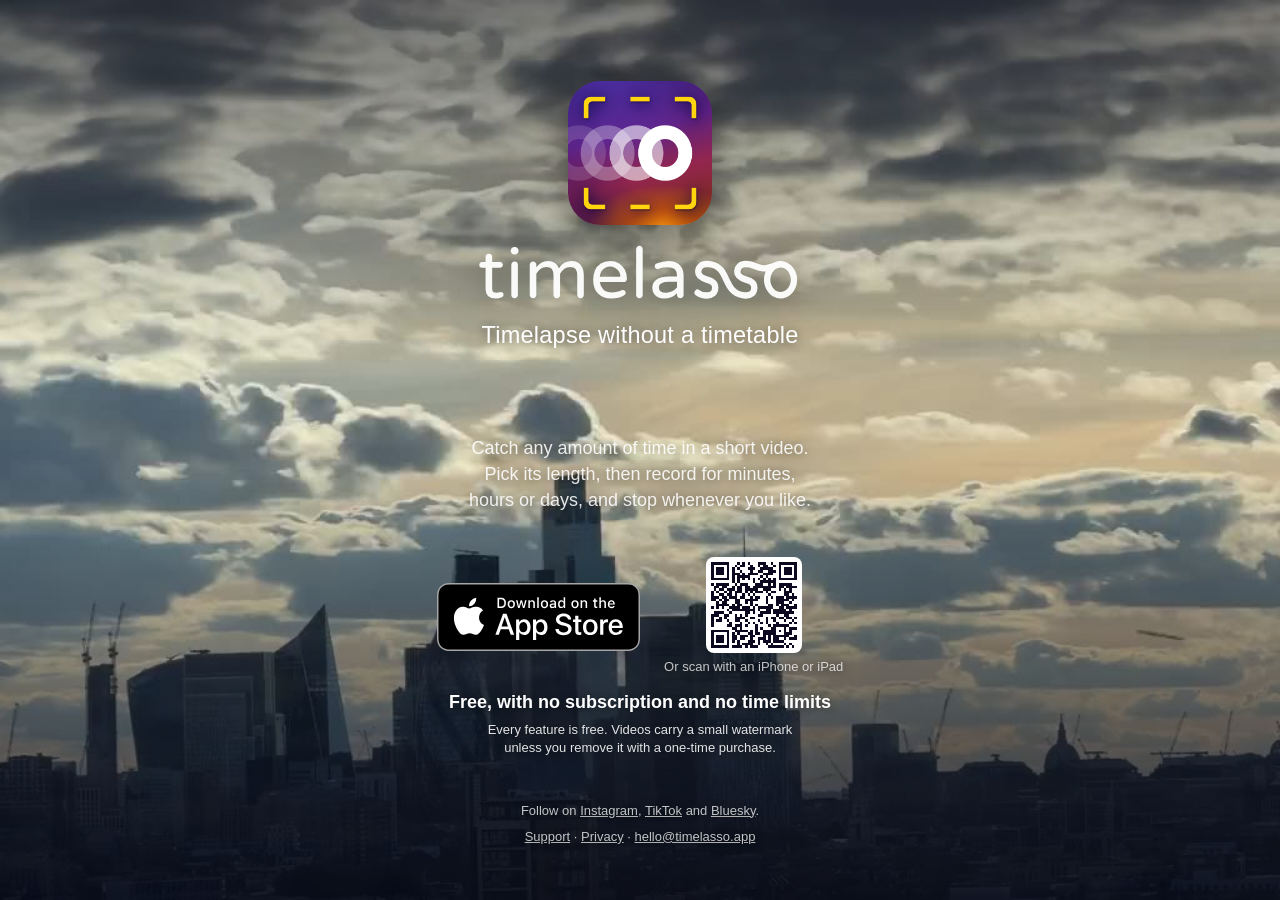
==== launch.html @ fc8bea6f "Launch page: the watermark line leads with every feature being free, and says unless, not until, so " ====
<!doctype html>
<html lang="en">
<head>
<meta charset="utf-8">
<meta name="viewport" content="width=device-width, initial-scale=1, viewport-fit=cover">
<title>Timelasso: timelapse app for iPhone and iPad</title>
<meta name="robots" content="noindex, nofollow">
<meta name="description" content="Timelapse without a timetable. Catch any amount of time in a short video. Free on the App Store for iPhone and iPad.">
<meta property="og:title" content="Timelasso">
<meta property="og:description" content="Timelapse without a timetable">
<meta property="og:url" content="https://timelasso.app/">
<meta property="og:type" content="website">
<meta property="og:image" content="https://timelasso.app/sky-wide.jpg">
<meta property="og:image:width" content="1280">
<meta property="og:image:height" content="720">
<meta name="twitter:card" content="summary_large_image">
<meta name="theme-color" content="#161a26">
<link rel="icon" type="image/png" href="favicon.png?v=ob">
<link rel="apple-touch-icon" href="apple-touch-icon.png?v=ob">
<!-- The app as search engines read it: what a result for the name can show. -->
<script type="application/ld+json">
{
  "@context": "https://schema.org",
  "@type": "MobileApplication",
  "name": "Timelasso",
  "description": "Timelapse without a timetable. Catch any amount of time in a short video.",
  "url": "https://timelasso.app/",
  "image": "https://timelasso.app/icon-512.png",
  "installUrl": "https://apps.apple.com/app/id6814762728",
  "operatingSystem": "iOS 26, iPadOS 26",
  "applicationCategory": "MultimediaApplication",
  "author": { "@type": "Person", "name": "Ed Burton" },
  "offers": { "@type": "Offer", "price": "0", "priceCurrency": "GBP" }
}
</script>
<style>
  html, body { margin: 0; height: 100%; }

  /* A Timelasso clip of the City under cloud, looped with a one-second
     crossfade from its last second into its first. Towers fill the lower half,
     so the name sits in the sky above them and the words and the badge on the
     streets below, each over a darkened band; the towers in between are left clear. The
     stills are each clip's first frame, shown while it loads and instead of it
     under reduced motion (no <source> matches then, so nothing downloads).
     The night gradient under them is only what shows if neither arrives. */
  body {
    min-height: 100vh;
    min-height: 100dvh;
    box-sizing: border-box;
    display: flex;
    flex-direction: column;
    align-items: center;
    justify-content: space-between;
    padding: max(9vh, env(safe-area-inset-top) + 24px) 16px max(6vh, env(safe-area-inset-bottom) + 20px);
    color: #fff;
    background-color: #0b0820;
    background-image: url("sky-wide.jpg"), linear-gradient(172deg, #07061a 0%, #120b33 42%, #25124f 72%, #3a1450 100%);
    background-size: cover;
    background-position: center;
    background-attachment: fixed;
  }
  @media (orientation: portrait) {
    body { background-image: url("sky-tall.jpg"), linear-gradient(172deg, #07061a 0%, #120b33 42%, #25124f 72%, #3a1450 100%); }
  }

  .sky, body::after {
    position: fixed;
    inset: 0;
    width: 100%;
    height: 100%;
    z-index: -1;
  }
  .sky { object-fit: cover; }
  body::after {
    content: "";
    background: linear-gradient(to bottom,
      rgba(8, 10, 24, 0.55) 0%, rgba(8, 10, 24, 0) 40%,
      rgba(8, 10, 24, 0) 52%, rgba(8, 10, 24, 0.75) 100%);
  }

  header, footer {
    display: flex;
    flex-direction: column;
    align-items: center;
    width: 100%;
  }
  header { gap: 20px; }
  /* The widest gap on the page sits over the badge, so it reads as where the
     page leads rather than one more line. */
  footer { gap: 44px; }

  .icon {
    display: block;
    width: min(30vw, 144px);
    aspect-ratio: 1;
    border-radius: 22.37%;
    box-shadow: 0 10px 40px rgba(0, 0, 0, 0.45);
  }

  /* The logotype: Bpmf Huninn's outlines (OFL, see OFL.txt) with "sso" as
     one rope, drawn by design/logotype/make.py in the app's repo, which
     writes the app's watermark from the same outline. Here without ".app",
     which the address bar already says, and so larger than the watermark's
     whole name could be. The em is the size the letters are set at; the
     image runs from the l's ascender to just under the baseline, 0.79 of it. */
  h1 {
    margin: 0;
    font-size: min(16vw, 72px);
    line-height: 0;
  }
  /* The strapline: one line for everyone, and it fits the App Store subtitle's 30 characters. */
  .strap {
    margin: 0;
    font-family: -apple-system, BlinkMacSystemFont, "Helvetica Neue", Arial, sans-serif;
    /* Sized to the wordmark's width: 0.339 of the h1's font size, measured against its ink. */
    font-size: min(5.229vw, 23.53px);
    white-space: nowrap;
    font-weight: 500;
    letter-spacing: 0.01em;
    color: #fff;
    text-align: center;
    text-shadow: 0 1px 12px rgba(0, 0, 0, 0.6);
  }
  h1 img {
    height: 0.79em;
    filter: drop-shadow(0 2px 18px rgba(0, 0, 0, 0.5));
  }
  .note {
    font: 16px/1.4 -apple-system, BlinkMacSystemFont, "Helvetica Neue", Arial, sans-serif;
  }
  /* Plain system type, so the wordmark stays the only Huninn on the page. */
  /* The footer is three groups: what the app does, where to get it, and
     the small links, each a wide gap from the next so the badge stands
     alone between them. */
  .pitch {
    margin: 0;
    font-family: -apple-system, BlinkMacSystemFont, "Helvetica Neue", Arial, sans-serif;
    text-align: center;
    text-wrap: balance;
    text-shadow: 0 1px 12px rgba(0, 0, 0, 0.6);
  }
  .pitch {
    width: min(100%, 380px);
    font-size: 18px;
    line-height: 1.45;
    color: rgba(255, 255, 255, 0.88);
  }
  .action, .links {
    display: flex;
    flex-direction: column;
    align-items: center;
    width: 100%;
  }
  .action { gap: 16px; }
  .links { gap: 8px; }
  .note {
    margin: 0;
    font-size: 13px;
    color: rgba(255, 255, 255, 0.75);
    text-align: center;
    text-shadow: 0 1px 8px rgba(0, 0, 0, 0.6);
  }
  .note a { color: inherit; }

  /* The one action: Apple's own badge, unaltered as its guidelines require,
     with the price answered beside it, since the store's "In-App Purchases"
     label reads as a subscription. The links carry ct= so App Analytics
     counts what the site sends, and the QR code its own ct= so the two can
     be told apart. */
  .get {
    display: flex;
    align-items: center;
    gap: 24px;
  }
  .get .badge img {
    display: block;
    height: 68px;
  }
  .free {
    margin: 0;
    font-family: -apple-system, BlinkMacSystemFont, "Helvetica Neue", Arial, sans-serif;
    font-size: 18px;
    font-weight: 600;
    text-align: center;
    text-wrap: balance;
    text-shadow: 0 1px 12px rgba(0, 0, 0, 0.6);
  }
  /* What "free" leaves out, said plainly under it rather than behind an
     asterisk, so the app's purchase row is no surprise. Body text's
     colour at the links' size, and close to the line it qualifies. */
  .terms {
    margin: -8px 0 0;
    width: min(100%, 380px);
    font-family: -apple-system, BlinkMacSystemFont, "Helvetica Neue", Arial, sans-serif;
    font-size: 13px;
    line-height: 1.4;
    color: rgba(255, 255, 255, 0.88);
    text-align: center;
    text-wrap: balance;
    text-shadow: 0 1px 12px rgba(0, 0, 0, 0.6);
  }
  /* The QR code is for a visitor on a computer, who can't install from
     there; a phone or tablet already has the badge under its thumb. */
  .qr {
    display: none;
    flex-direction: column;
    align-items: center;
    gap: 6px;
    font: 13px/1.3 -apple-system, BlinkMacSystemFont, "Helvetica Neue", Arial, sans-serif;
    color: rgba(255, 255, 255, 0.75);
    text-shadow: 0 1px 8px rgba(0, 0, 0, 0.6);
  }
  .qr img {
    width: 96px;
    height: 96px;
    border-radius: 8px;
  }
  @media (min-width: 900px) and (pointer: fine) {
    .qr { display: flex; }
  }
</style>
</head>
<body>
  <video class="sky" autoplay muted loop playsinline aria-hidden="true">
    <source src="sky-tall.mp4" type="video/mp4" media="(prefers-reduced-motion: no-preference) and (orientation: portrait)">
    <source src="sky-wide.mp4" type="video/mp4" media="(prefers-reduced-motion: no-preference)">
  </video>
  <header>
    <a href="https://apps.apple.com/app/id6814762728?ct=site-icon"><img class="icon" src="icon-512.png?v=ob" alt="Timelasso on the App Store"></a>
    <h1><img src="wordmark.svg?v=58b0c5b0" alt="timelasso"></h1>
    <p class="strap">Timelapse without a timetable</p>
  </header>
  <footer>
    <p class="pitch">Catch any amount of time in a short video. Pick its length, then record for minutes, hours or days, and stop whenever you like.</p>
    <div class="action">
      <div class="get">
        <a class="badge" href="https://apps.apple.com/app/id6814762728?ct=site"><img src="app-store-badge.svg" alt="Download on the App Store"></a>
        <div class="qr">
          <img src="app-store-qr.svg" alt="">
          <span>Or scan with an iPhone or iPad</span>
        </div>
      </div>
      <p class="free">Free, with no subscription and no time limits</p>
      <p class="terms">Every feature is free. Videos carry a small watermark unless you remove it with a one-time purchase.</p>
    </div>
    <div class="links">
      <p class="note">Follow on <a href="https://www.instagram.com/timelasso.app/">Instagram</a>, <a href="https://www.tiktok.com/@timelasso">TikTok</a> and <a href="https://bsky.app/profile/timelasso.bsky.social">Bluesky</a>.</p>
      <p class="note"><a href="support">Support</a> · <a href="privacy">Privacy</a> · <a href="mailto:hello@timelasso.app">hello@timelasso.app</a></p>
    </div>
  </footer>
</body>
</html>
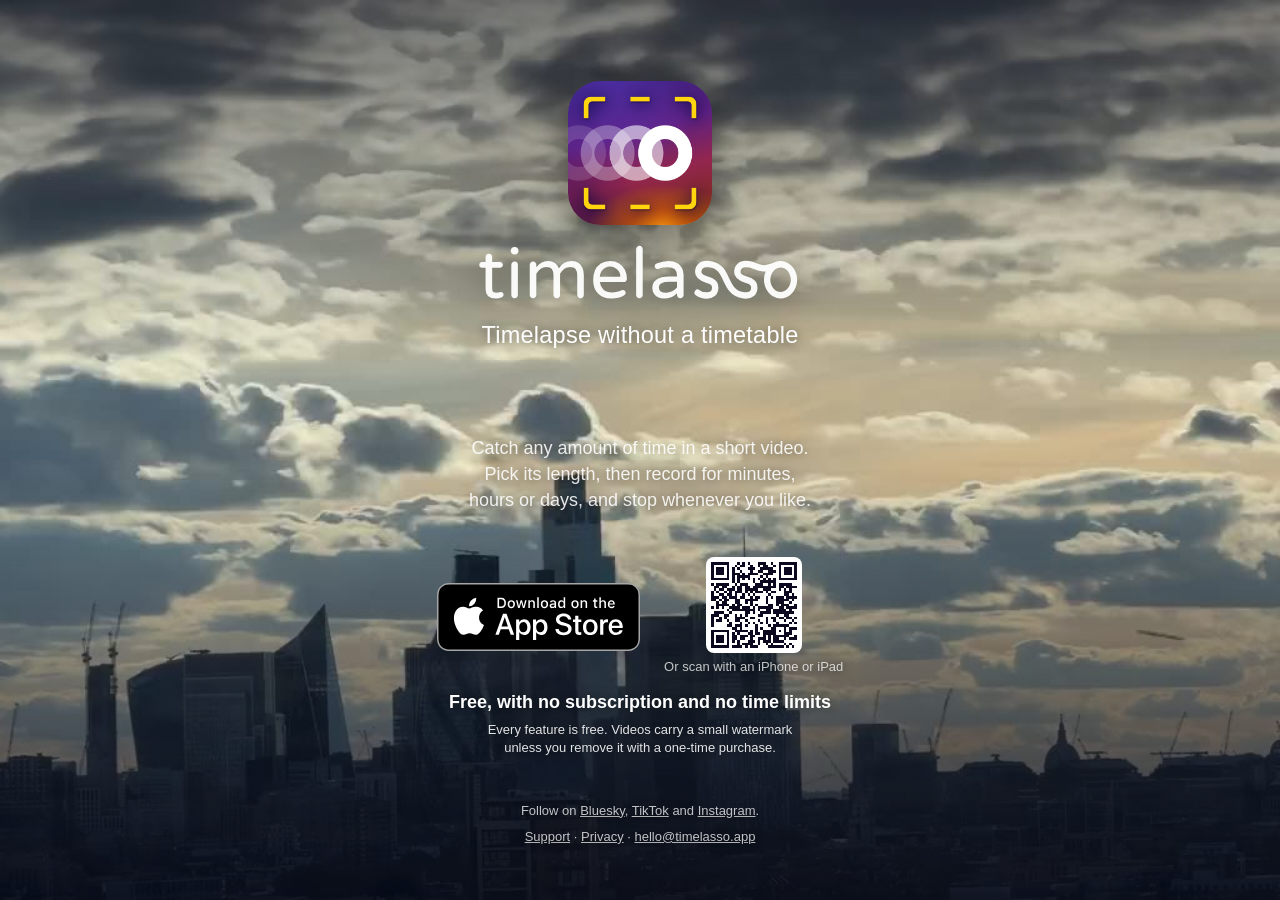
==== commit 863ff0d5: "Social links read Bluesky, TikTok, Instagram on every page: Instagram is the hardest place to browse" ====
--- a/launch.html
+++ b/launch.html
@@ -15,6 +15,9 @@
 <meta property="og:image:height" content="720">
 <meta name="twitter:card" content="summary_large_image">
 <meta name="theme-color" content="#161a26">
+<!-- Safari on iPhone and iPad shows its own Get banner above the page,
+     or Open once the app is installed. -->
+<meta name="apple-itunes-app" content="app-id=6814762728">
 <link rel="icon" type="image/png" href="favicon.png?v=ob">
 <link rel="apple-touch-icon" href="apple-touch-icon.png?v=ob">
 <!-- The app as search engines read it: what a result for the name can show. -->
@@ -29,7 +32,6 @@
   "installUrl": "https://apps.apple.com/app/id6814762728",
   "operatingSystem": "iOS 26, iPadOS 26",
   "applicationCategory": "MultimediaApplication",
-  "author": { "@type": "Person", "name": "Ed Burton" },
   "offers": { "@type": "Offer", "price": "0", "priceCurrency": "GBP" }
 }
 </script>
@@ -226,7 +228,7 @@
     <source src="sky-wide.mp4" type="video/mp4" media="(prefers-reduced-motion: no-preference)">
   </video>
   <header>
-    <a href="https://apps.apple.com/app/id6814762728?ct=site-icon"><img class="icon" src="icon-512.png?v=ob" alt="Timelasso on the App Store"></a>
+    <a href="https://apps.apple.com/app/id6814762728?pt=160576&ct=site-icon&mt=8"><img class="icon" src="icon-512.png?v=ob" alt="Timelasso on the App Store"></a>
     <h1><img src="wordmark.svg?v=58b0c5b0" alt="timelasso"></h1>
     <p class="strap">Timelapse without a timetable</p>
   </header>
@@ -234,7 +236,7 @@
     <p class="pitch">Catch any amount of time in a short video. Pick its length, then record for minutes, hours or days, and stop whenever you like.</p>
     <div class="action">
       <div class="get">
-        <a class="badge" href="https://apps.apple.com/app/id6814762728?ct=site"><img src="app-store-badge.svg" alt="Download on the App Store"></a>
+        <a class="badge" href="https://apps.apple.com/app/id6814762728?pt=160576&ct=site&mt=8"><img src="app-store-badge.svg" alt="Download on the App Store"></a>
         <div class="qr">
           <img src="app-store-qr.svg" alt="">
           <span>Or scan with an iPhone or iPad</span>
@@ -244,7 +246,7 @@
       <p class="terms">Every feature is free. Videos carry a small watermark unless you remove it with a one-time purchase.</p>
     </div>
     <div class="links">
-      <p class="note">Follow on <a href="https://www.instagram.com/timelasso.app/">Instagram</a>, <a href="https://www.tiktok.com/@timelasso">TikTok</a> and <a href="https://bsky.app/profile/timelasso.bsky.social">Bluesky</a>.</p>
+      <p class="note">Follow on <a href="https://bsky.app/profile/timelasso.bsky.social">Bluesky</a>, <a href="https://www.tiktok.com/@timelasso">TikTok</a> and <a href="https://www.instagram.com/timelasso.app/">Instagram</a>.</p>
       <p class="note"><a href="support">Support</a> · <a href="privacy">Privacy</a> · <a href="mailto:hello@timelasso.app">hello@timelasso.app</a></p>
     </div>
   </footer>
